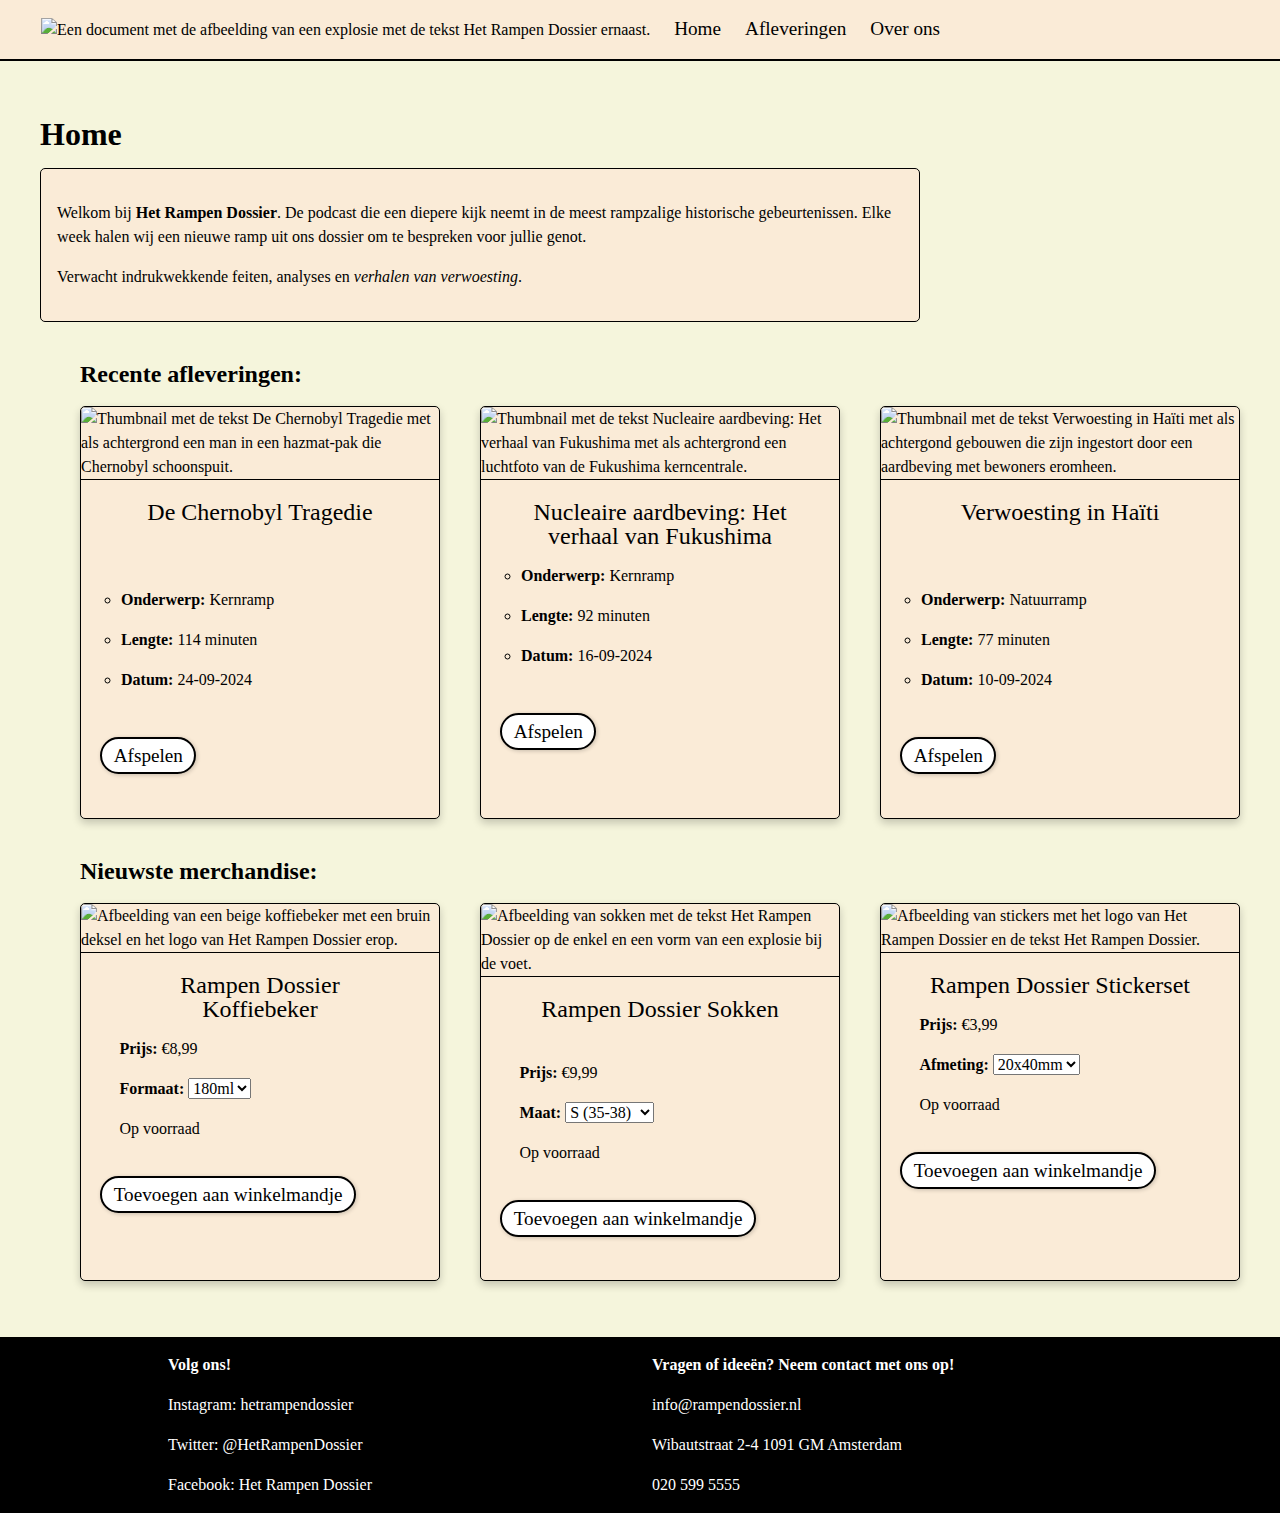
==== index.html @ 66418ab6 "Add files via upload" ====
<!DOCTYPE html>
<html lang="en">
  <head>
    <meta charset="utf-8" />
    <meta name="viewport" content="width=device-width, initial-scale=1.0" />
    <title>Home</title>
    <link rel="stylesheet" href="style.css" />
    <script src="java.js"></script>
  </head>
  <body>
    <header>
      <nav>
        <ul>
          <li>
            <img
              class="logo"
              src="images/logo2.png"
              alt="Een document met de afbeelding van een explosie met de tekst Het Rampen Dossier ernaast."
            />
          </li>
          <li><a href="index.html">Home</a></li>
          <li><a href="afleveringen.html">Afleveringen</a></li>
          <li><a href="over-ons.html">Over ons</a></li>
        </ul>
      </nav>
    </header>
    <main>
      <h1>Home</h1>
      <section class="intro">
        <p>
          Welkom bij <strong>Het Rampen Dossier</strong>. De podcast die een
          diepere kijk neemt in de meest rampzalige historische gebeurtenissen.
          Elke week halen wij een nieuwe ramp uit ons dossier om te bespreken
          voor jullie genot.
        </p>
        <p>
          Verwacht indrukwekkende feiten, analyses en
          <i>verhalen van verwoesting</i>.
        </p>
      </section>
      <h2 class="afleveringType">Recente afleveringen:</h2>
      <ul class="cardWrapper">
        <li class="card">
          <img
            class="thumbnail"
            src="images/thumbnail_chernobyl.jpg"
            alt="Thumbnail met de tekst De Chernobyl Tragedie met als achtergrond een man in een hazmat-pak die Chernobyl schoonspuit."
          />
          <h2 class="cardHeader">De Chernobyl Tragedie</h2>
          <br /><br />
          <ul>
            <li>
              <p><strong>Onderwerp:</strong> Kernramp</p>
            </li>
            <li>
              <p><strong>Lengte:</strong> 114 minuten</p>
            </li>
            <li>
              <p><strong>Datum:</strong> 24-09-2024</p>
            </li>
          </ul>
          <button>Afspelen</button>
        </li>
        <li class="card">
          <img
            class="thumbnail"
            src="images/thumbnail_fukushima.jpg"
            alt="Thumbnail met de tekst Nucleaire aardbeving: Het verhaal van Fukushima met als achtergrond een luchtfoto van de Fukushima kerncentrale."
          />
          <h2 class="cardHeader">
            Nucleaire aardbeving: Het verhaal van Fukushima
          </h2>
          <ul>
            <li>
              <p><strong>Onderwerp:</strong> Kernramp</p>
            </li>
            <li>
              <p><strong>Lengte:</strong> 92 minuten</p>
            </li>
            <li>
              <p><strong>Datum:</strong> 16-09-2024</p>
            </li>
          </ul>
          <button>Afspelen</button>
        </li>
        <li class="card">
          <img
            class="thumbnail"
            src="images/thumbnail_haiti.jpg"
            alt="Thumbnail met de tekst Verwoesting in Haïti met als achtergond gebouwen die zijn ingestort door een aardbeving met bewoners eromheen."
          />
          <h2 class="cardHeader">Verwoesting in Haïti</h2>
          <br /><br />
          <ul>
            <li>
              <p><strong>Onderwerp:</strong> Natuurramp</p>
            </li>
            <li>
              <p><strong>Lengte:</strong> 77 minuten</p>
            </li>
            <li>
              <p><strong>Datum:</strong> 10-09-2024</p>
            </li>
          </ul>
          <button>Afspelen</button>
        </li>
      </ul>

      <h2 class="afleveringType">Nieuwste merchandise:</h2>

      <ul class="cardWrapper">
        <li class="card">
          <img
            class="thumbnail"
            src="images/koffiebeker.jpg"
            alt="Afbeelding van een beige koffiebeker met een bruin deksel en het logo van Het Rampen Dossier erop."
          />
          <h2 class="cardHeader">Rampen Dossier Koffiebeker</h2>
          <p class="merchText"><strong>Prijs:</strong> €8,99</p>
          <p class="merchText">
            <strong>Formaat:</strong>
            <select name="formaat" class="optie">
              <option value="180ml">180ml</option>
              <option value="220ml">220ml</option>
              <option value="300ml">300ml</option>
            </select>
          </p>
          <p class="merchText">Op voorraad</p>
          <button onclick="winkelmand()">Toevoegen aan winkelmandje</button>
        </li>
        <li class="card">
          <img
            class="thumbnail"
            src="images/sokken.jpg"
            alt="Afbeelding van sokken met de tekst Het Rampen Dossier op de enkel en een vorm van een explosie bij de voet."
          />
          <h2 class="cardHeader">Rampen Dossier Sokken</h2>
          <br />
          <p class="merchText"><strong>Prijs:</strong> €9,99</p>
          <p class="merchText">
            <strong>Maat:</strong>
            <select name="maat" class="optie">
              <option value="180ml">S (35-38)</option>
              <option value="220ml">M (39-41)</option>
              <option value="300ml">L (42-44)</option>
            </select>
          </p>
          <p class="merchText">Op voorraad</p>
          <button onclick="winkelmand()">Toevoegen aan winkelmandje</button>
        </li>
        <li class="card">
          <img
            class="thumbnail"
            src="images/stickers.jpg"
            alt="Afbeelding van stickers met het logo van Het Rampen Dossier en de tekst Het Rampen Dossier."
          />
          <h2 class="cardHeader">Rampen Dossier Stickerset</h2>
          <p class="merchText"><strong>Prijs:</strong> €3,99</p>
          <p class="merchText">
            <strong>Afmeting:</strong>
            <select name="afmeting" class="optie">
              <option value="180ml">20x40mm</option>
              <option value="220ml">40x80mm</option>
            </select>
          </p>
          <p class="merchText">Op voorraad</p>
          <button onclick="winkelmand()">Toevoegen aan winkelmandje</button>
        </li>
      </ul>
    </main>
    <footer>
      <section>
        <ul>
          <li>
            <p><strong>Volg ons!</strong></p>
          </li>
          <li>
            <p>Instagram: hetrampendossier</p>
          </li>
          <li>
            <p>Twitter: @HetRampenDossier</p>
          </li>
          <li>
            <p>Facebook: Het Rampen Dossier</p>
          </li>
        </ul>
      </section>
      <section>
        <ul>
          <li>
            <p><strong>Vragen of ideeën? Neem contact met ons op!</strong></p>
          </li>
          <li>
            <p>info@rampendossier.nl</p>
          </li>
          <li>
            <p>Wibautstraat 2-4 1091 GM Amsterdam</p>
          </li>
          <li>
            <p>020 599 5555</p>
          </li>
        </ul>
      </section>
    </footer>
  </body>
</html>
---- style.css ----
@font-face {
  font-family: "Stencil";
  src: url(fonts/STENCIL.TTF);
}

* {
  font-family: Tahoma;
}

a {
  text-decoration: none;
}

nav {
  border-bottom: 2px solid black;
  background-color: #faebd7;
  padding: 1px;
}

nav a {
  font-family: "Stencil";
  font-weight: 1;
  color: #000000;
  font-size: 1.2em;
}

nav a:hover {
  border-bottom: 2px solid black;
}

main {
  margin: 1.5em;
  padding: 1em;
}
.intro {
  margin: 2vh 25vw 0 0;
  padding: 1em;
  background-color: antiquewhite;
  border: 1px solid black;
  border-radius: 5px;
}

body {
  margin: 0;
  line-height: 1.5em;
  background-color: beige;
}

nav ul {
  display: flex;
  gap: 1.5em;
  flex-wrap: wrap;
  list-style-type: none;
  align-items: center;
}

nav img {
  width: 10em;
  height: 5em;
  margin: auto;
  padding: 0;
}

.afleveringType {
  margin-left: 40px;
  margin-top: 40px;
}

.cardWrapper {
  display: grid;
  grid-template-columns: 1fr 1fr 1fr;
  grid-row-gap: 40px;
  grid-column-gap: 40px;
}

.card {
  list-style: none;
  box-shadow: 0 4px 8px 0 rgba(0, 0, 0, 0.2);
  border-radius: 5px;
  transition: 0.2s all;
  background-color: antiquewhite;
  animation-duration: 3s;
  animation-name: slidein;
  border: 1px solid black;
  padding-bottom: 1.5em;
}

.card:hover {
  transform: translateY(-10px);
  box-shadow: 0 14px 8px 0 rgba(0, 0, 0, 0.2);
}

.cardHeader {
  font-family: "Stencil";
  font-weight: 1;
  text-align: center;
  padding: 20px 40px;
  padding-bottom: 0;
  margin: auto;
}

.card ul {
  padding-bottom: 10px;
}

.merchText {
  margin-left: 3vw;
}

@keyframes slidein {
  from {
    margin-top: 100%;
    opacity: 0;
  }

  to {
    margin-top: 0%;
    opacity: 1;
  }
}

.thumbnail {
  width: 100%;
  border-top-left-radius: 5px;
  border-top-right-radius: 5px;
  border-bottom: 1px solid black;
}

button {
  box-shadow: 1px 1px 4px 0 rgba(0, 0, 0, 0.2);
  padding-left: 0.6em;
  padding-right: 0.6em;
  padding-top: 0.3em;
  padding-bottom: 0.3em;
  margin: 1em;
  color: #000000;
  background-color: white;
  border: 2px solid black;
  border-radius: 1em;
  font-size: 1.2em;
}

button:hover {
  box-shadow: 2px 2px 8px #000000;
  color: #ffffff;
  background-color: black;
  border: 2px solid white;
  cursor: pointer;
}

footer {
  display: flex;
  color: white;
  background-color: black;
  height: 20%;
  padding-left: 10vw;
  gap: 15em;
}

footer ul {
  list-style-type: none;
}

.optie {
  font-size: 1em;
}

.info {
  margin: 2em 10em 12em 0;
  padding: 1em 1em 5em 1em;
  background-color: antiquewhite;
  border: 1px solid black;
  border-radius: 5px;
}

.teaser {
  margin: 2em 10em 12em 0;
  padding: 1em;
  background-color: antiquewhite;
  border: 1px solid black;
  border-radius: 5px;
}

.overOns {
  display: flex;
}

iframe {
  width: 30vw;
  height: 30vh;
}

@media only screen and (max-width: 600px) {
  .cardWrapper {
    grid-template-columns: 1fr;
    grid-row-gap: 20px;
    grid-column-gap: 20px;
    padding: 20px;
  }

  .intro {
    margin: 2vh 0 0 0;
  }

  footer {
    padding-left: 1vw;
    padding-right: 1vw;
    gap: 4em;
  }
}

@media only screen and (min-width: 600px) and (max-width: 900px) {
  .cardWrapper {
    grid-template-columns: 1fr 1fr;
    grid-row-gap: 20px;
    grid-column-gap: 20px;
    padding: 20px;
  }

  .intro {
    margin: 2vh 0 0 0;
  }

  footer {
    padding-left: 3vw;
    padding-right: 3vw;
    gap: 8em;
  }
}
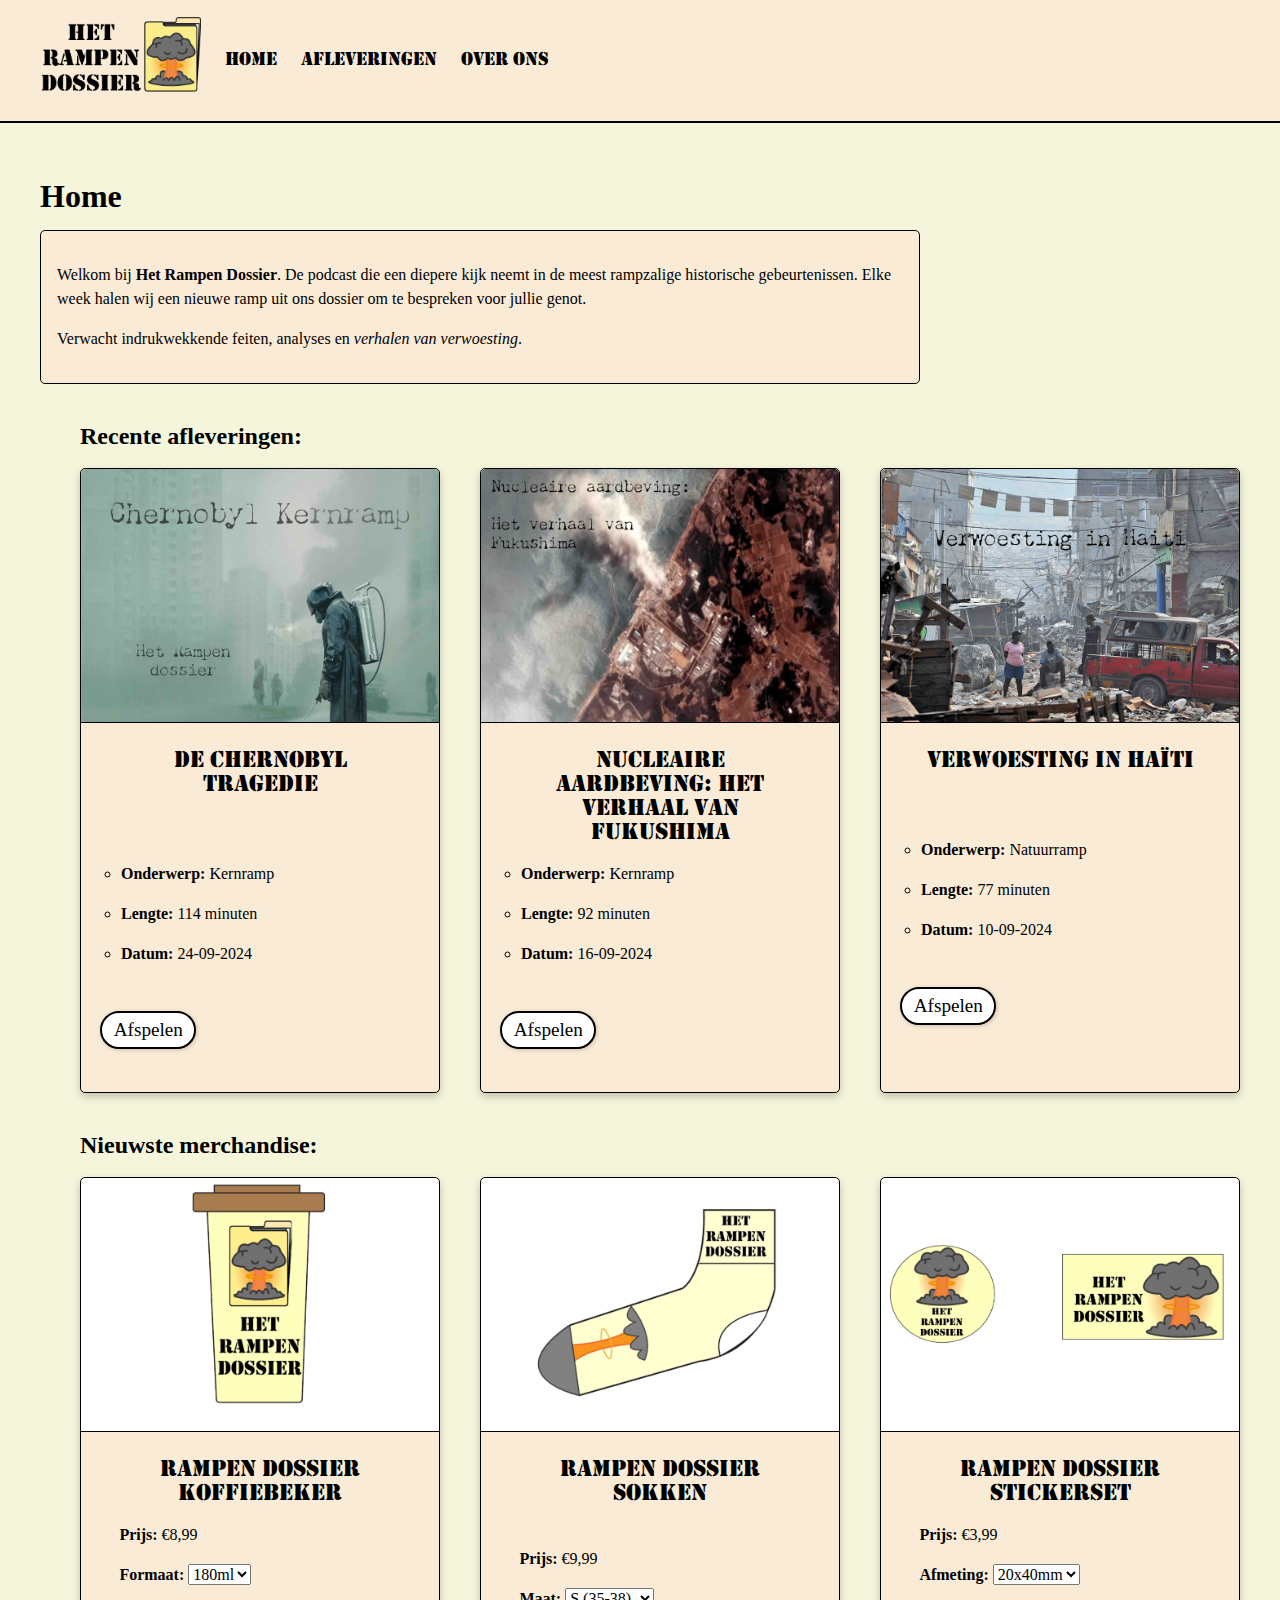
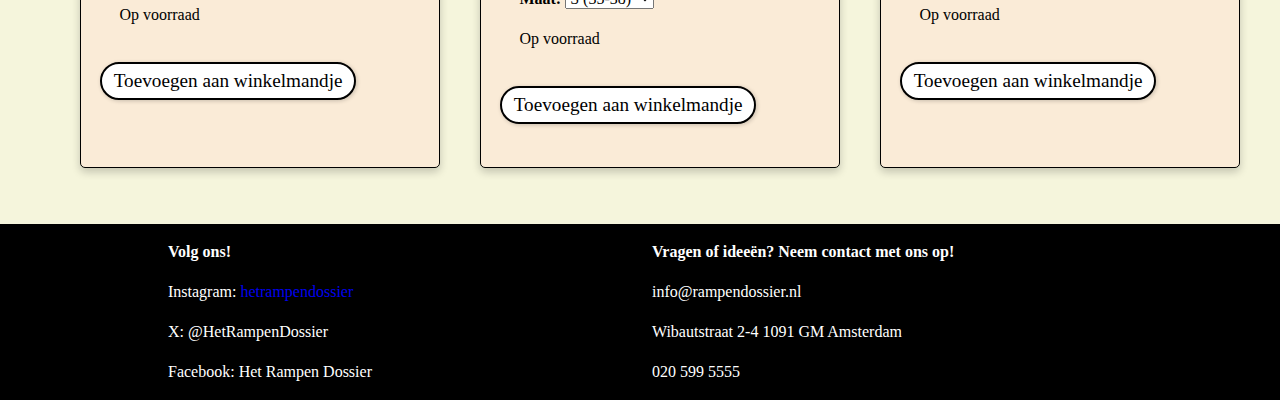
==== commit 7cbd5e88: "Update index.html" ====
--- a/index.html
+++ b/index.html
@@ -175,10 +175,15 @@
             <p><strong>Volg ons!</strong></p>
           </li>
           <li>
-            <p>Instagram: hetrampendossier</p>
-          </li>
-          <li>
-            <p>Twitter: @HetRampenDossier</p>
+            <p>
+              Instagram:
+              <a href="https://www.instagram.com/hetrampendossier/"
+                >hetrampendossier</a
+              >
+            </p>
+          </li>
+          <li>
+            <p>X: @HetRampenDossier</p>
           </li>
           <li>
             <p>Facebook: Het Rampen Dossier</p>
